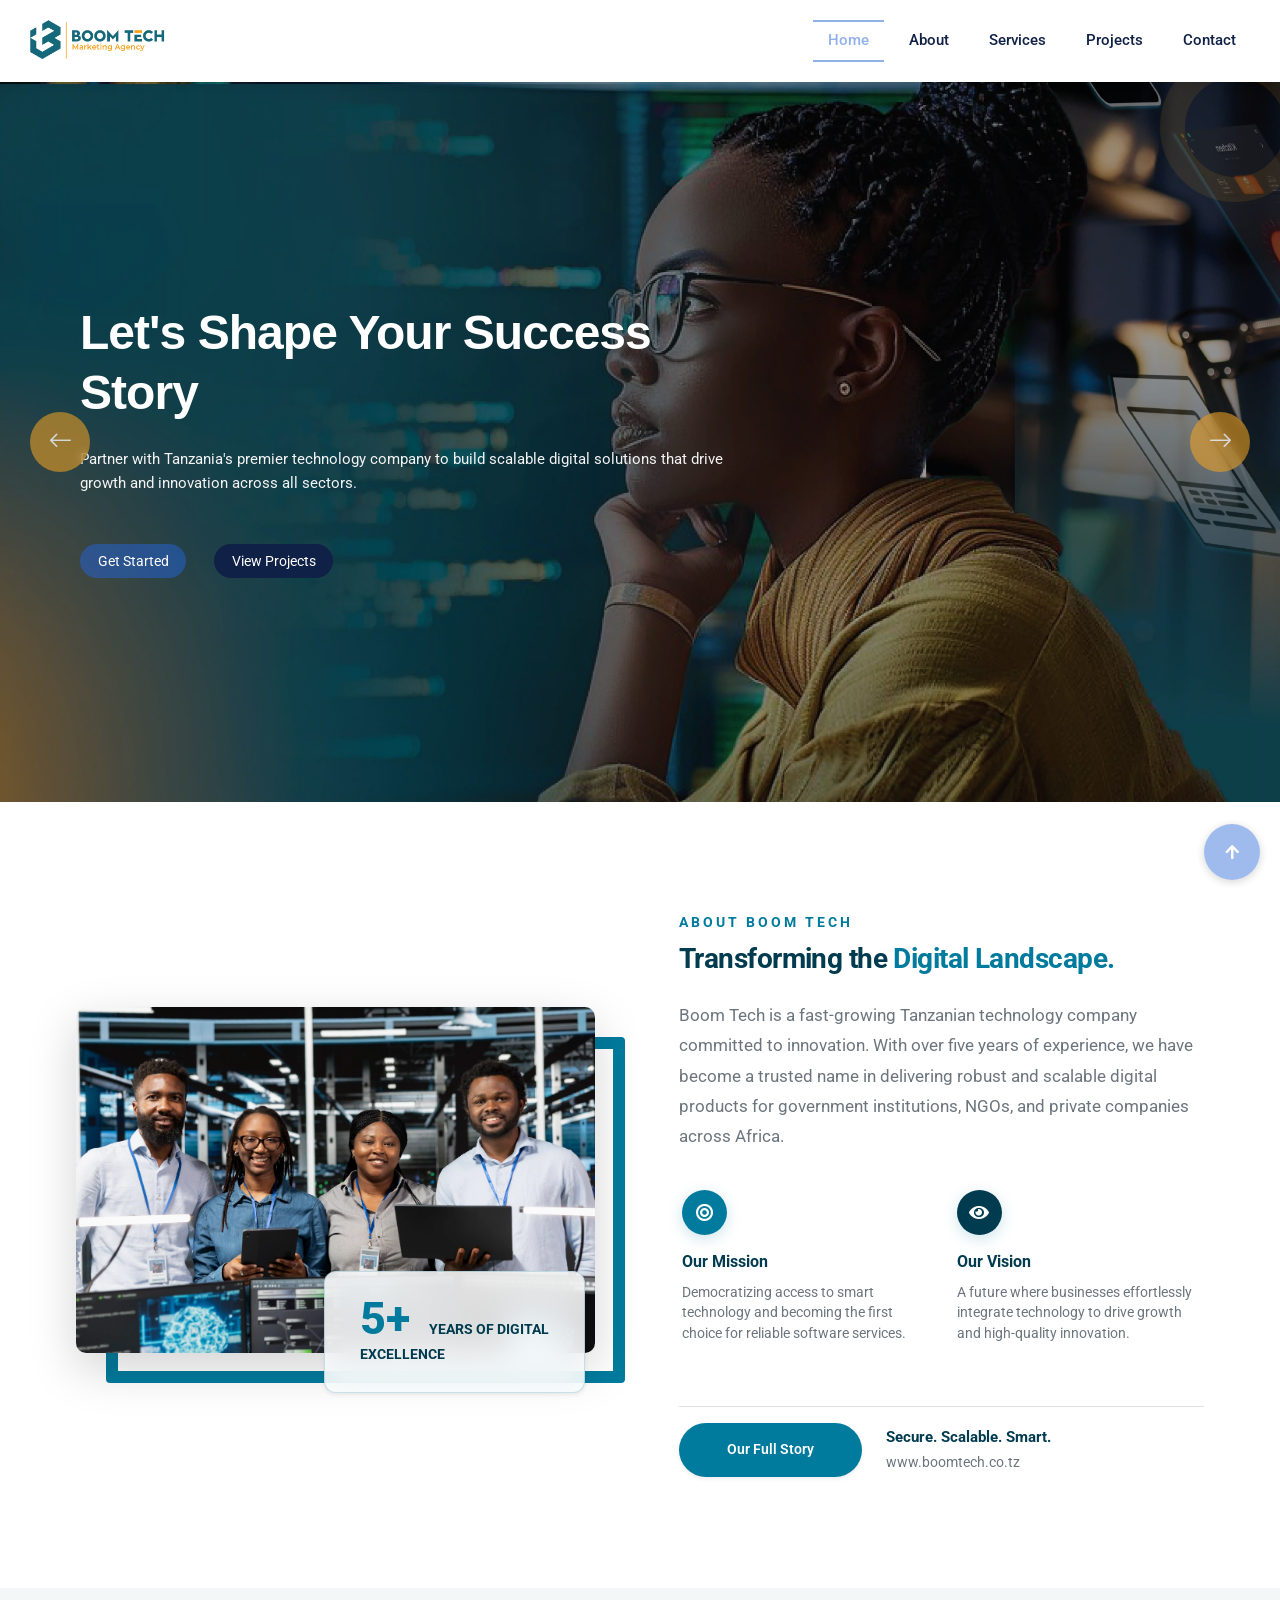
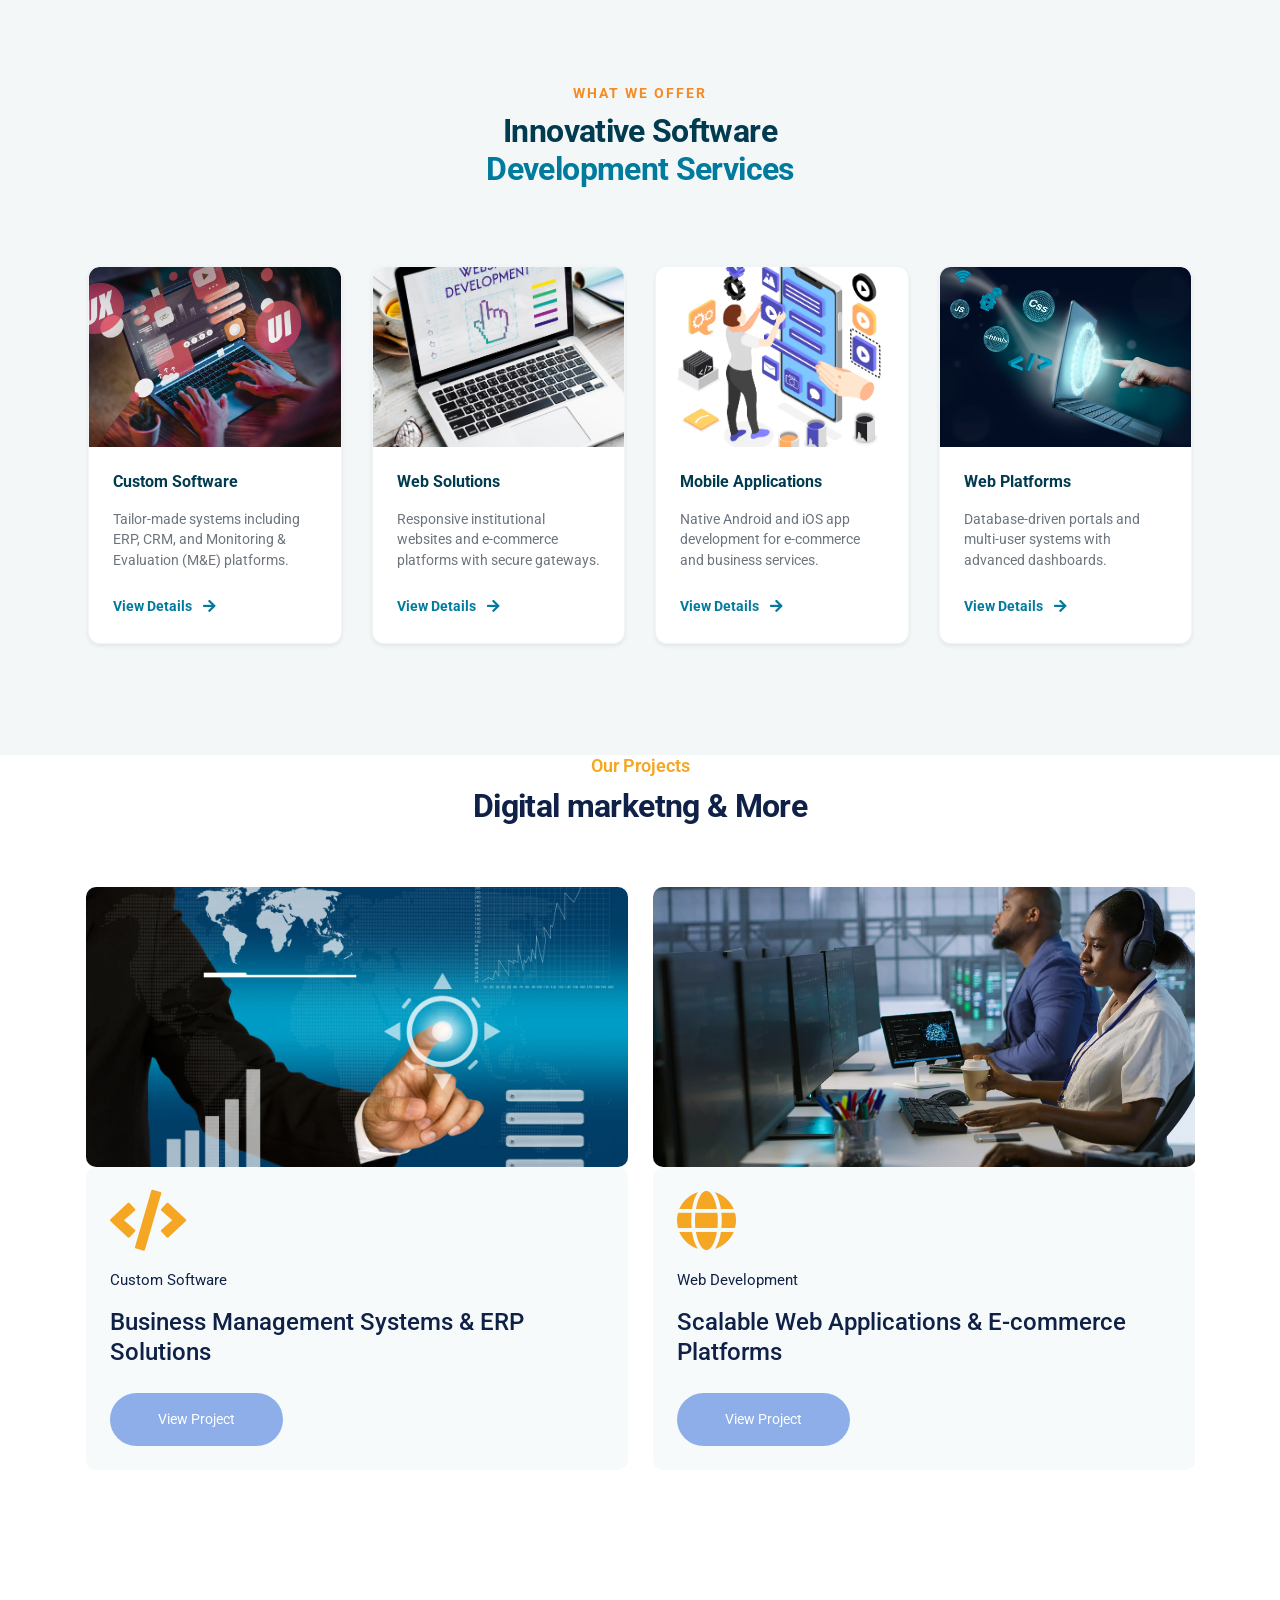
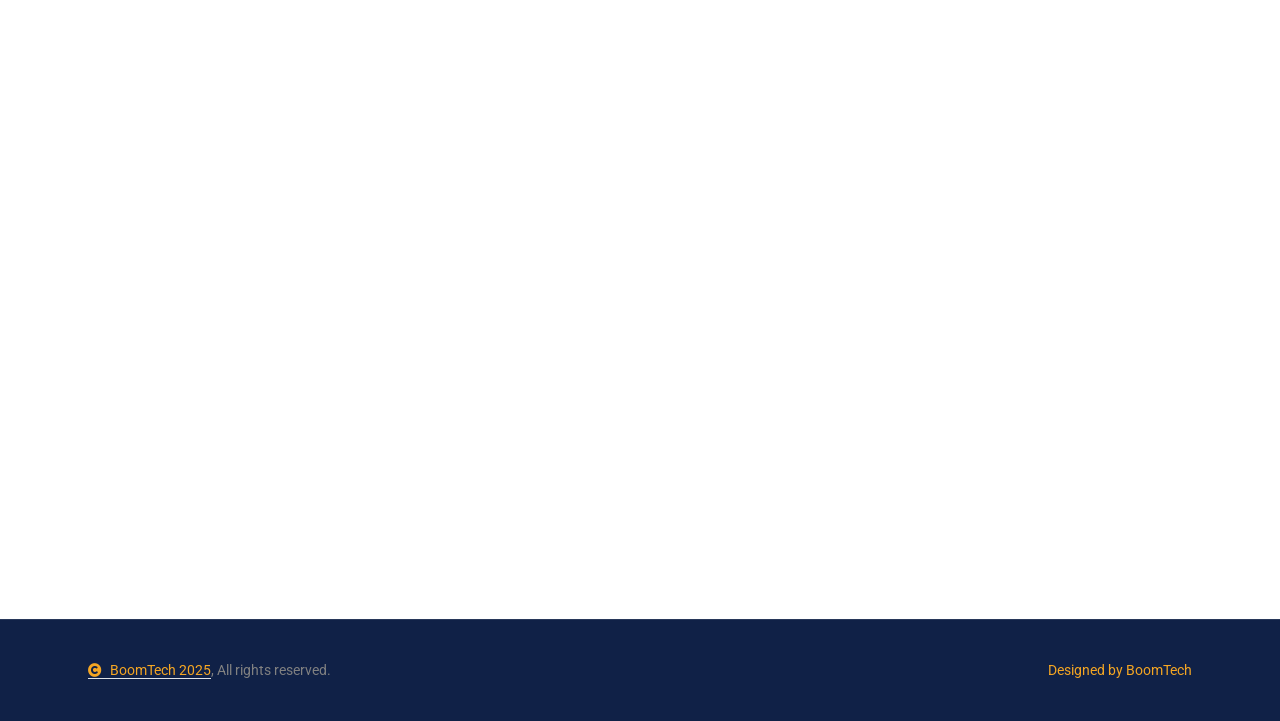
==== index.html @ 31d3eadc "Initial clean project" ====
<!DOCTYPE html>
<html lang="en">

<head>
    <meta charset="utf-8">
    <title>BoomTech</title>
    <meta content="width=device-width, initial-scale=1.0" name="viewport">
    <meta content="" name="keywords">
    <meta content="" name="description">

    <!-- Google Web Fonts -->
    <link rel="preconnect" href="https://fonts.googleapis.com">
    <link rel="preconnect" href="https://fonts.gstatic.com" crossorigin>
    <link href="https://fonts.googleapis.com/css2?family=Open+Sans:wght@400;500;600;700&family=Roboto:wght@400;500;700&display=swap" rel="stylesheet">

    <!-- Icon Font Stylesheet -->
    <link rel="stylesheet" href="https://use.fontawesome.com/releases/v5.15.4/css/all.css"/>
    <link href="https://cdn.jsdelivr.net/npm/bootstrap-icons@1.4.1/font/bootstrap-icons.css" rel="stylesheet">

    <!-- Libraries Stylesheet -->
    <link rel="stylesheet" href="https://cdnjs.cloudflare.com/ajax/libs/animate.css/4.1.1/animate.min.css"/>
    <link href="lib/animate/animate.min.css" rel="stylesheet">
    <link href="lib/owlcarousel/assets/owl.carousel.min.css" rel="stylesheet">
    <link href="lib/lightbox/css/lightbox.min.css" rel="stylesheet">

    <!-- Customized Bootstrap Stylesheet -->
    <link href="css/bootstrap.min.css" rel="stylesheet">

    <!-- Template Stylesheet (contains the full-width topbar fix) -->
    <link href="css/style.css" rel="stylesheet">
</head>

<body>

    <!-- Spinner Start -->
    <div id="spinner" class="show bg-white position-fixed translate-middle w-100 vh-100 top-50 start-50 d-flex align-items-center justify-content-center">
        <div class="spinner-border text-primary" style="width: 3rem; height: 3rem;" role="status">
            <span class="sr-only">Loading...</span>
        </div>
    </div>
    <!-- Spinner End -->



    <!-- ====================== NAVBAR ====================== -->
    <div class="container-fluid sticky-top px-0">
        <div class="position-absolute bg-dark" style="left:0;top:0;width:100%;height:100%;"></div>
        <div class="container px-0">
            <nav class="navbar navbar-expand-lg navbar-dark bg-white py-3 px-4">
                <a href="index.html" class="navbar-brand p-0">
                    <img src="img/picha1.png" alt="BoomTech Logo" class="picha1">
                </a>
                <button class="navbar-toggler" type="button" data-bs-toggle="collapse" data-bs-target="#navbarCollapse">
                    <span class="fa fa-bars"></span>
                </button>
                <div class="collapse navbar-collapse" id="navbarCollapse">
                    <div class="navbar-nav ms-auto py-0">
                        <a href="index.html" class="nav-item nav-link active">Home</a>
                        <a href="about.html" class="nav-item nav-link">About</a>
                        <a href="service.html" class="nav-item nav-link">Services</a>
                        <a href="project.html" class="nav-item nav-link">Projects</a>
                  
                        <a href="contact.html" class="nav-item nav-link">Contact</a>
                    </div>
                </div>
            </nav>
        </div>
    </div>
    <!-- ====================== NAVBAR END ====================== -->

    
<!-- Carousel Start -->
<div class="header-carousel owl-carousel">
    <div class="header-carousel-item">
        <div class="header-carousel-item-img-1">
            <img src="img/carousel-1.webp" class="img-fluid w-100" alt="BoomTech Digital Solutions">
        </div>
        <div class="carousel-caption">
            <div class="carousel-caption-inner text-start p-3">
                <h1 class="display-1 text-capitalize text-white mb-4 fadeInUp animate__animated" data-animation="fadeInUp" data-delay="1.3s" style="animation-delay: 1.3s; font-family:'Montserrat', sans-serif;">
                    Take Your Business to the Next Level
                </h1>
                <p class="mb-5 fs-5 fadeInUp animate__animated" data-animation="fadeInUp" data-delay="1.5s" style="animation-delay: 1.5s;">
                    BoomTech delivers cutting-edge software solutions and IT expertise to transform Tanzanian businesses through innovative digital technology.
                </p>
                <a class="btn btn-primary rounded-pill mb-4 me-4 fadeInUp animate__animated" data-animation="fadeInUp" data-delay="1.5s" style="animation-delay: 1.7s;" href="service.html">Our Solutions</a>
                <a class="btn btn-dark rounded-pill mb-4 fadeInUp animate__animated" data-animation="fadeInUp" data-delay="1.5s" style="animation-delay: 1.7s;" href="about.html">Learn More</a>
            </div>
        </div>
    </div>
    
    <div class="header-carousel-item mx-auto">
        <div class="header-carousel-item-img-2">
            <img src="img/carousel-2.webp" class="img-fluid w-100" alt="BoomTech Success Stories">
        </div>
        <div class="carousel-caption">
            <div class="carousel-caption-inner text-start p-3">
                <h1 class="display-1 text-capitalize text-white mb-4" style="font-family:'Montserrat', sans-serif;">Let's Shape Your Success Story</h1>
                <p class="mb-5 fs-5">Partner with Tanzania's premier technology company to build scalable digital solutions that drive<br>growth and innovation across all sectors.</p>
                <a class="btn btn-primary rounded-pill mb-4 me-4 fadeInUp animate__animated" data-animation="fadeInUp" data-delay="1.5s" style="animation-delay: 1.7s;" href="contact.html">Get Started</a>
                <a class="btn btn-dark rounded-pill mb-4 fadeInUp animate__animated" data-animation="fadeInUp" data-delay="1.5s" style="animation-delay: 1.7s;" href="project.html">View Projects</a>
            </div>
        </div>
    </div>
    
    <div class="header-carousel-item">
        <div class="header-carousel-item-img-3">
            <img src="img/carousel-3.webp" class="img-fluid w-100" alt="BoomTech Technology Leadership">
        </div>
        <div class="carousel-caption">
            <div class="carousel-caption-inner text-start p-3">
                <h1 class="display-1 text-capitalize text-white mb-4" style="font-family:'Montserrat', sans-serif;">Empowering Digital Tanzania</h1>
                <p class="mb-5 fs-5">From government institutions to startups, BoomTech delivers cost-effective, world-class software solutions across all sectors.</p>
                <a class="btn btn-primary rounded-pill mb-4 me-4" href="service.html">Explore Services</a>
                <a class="btn btn-dark rounded-pill mb-4" href="contact.html">Contact Us</a>
            </div>
        </div>
    </div>
</div>
<!-- Carousel End -->

<!-- About Start -->
<div class="container-fluid about py-5" style="background-color: #ffffff;">
    <div class="container py-5">
        <div class="row g-5 align-items-center">
            <!-- Image Column: Professional Offset Frame -->
            <div class="col-lg-6 wow fadeInLeft" data-wow-delay="0.1s">
                <div class="about-img-container">
                    <div class="about-img-frame">
                        <img src="img/about-2.webp" class="img-fluid rounded shadow-lg" alt="Boom Tech">
                    </div>
                    <!-- Experience Badge: Glassmorphism Style -->
                    <div class="experience-glass-card shadow-sm d-none d-sm-block">
                        <div class="glass-content">
                            <span class="glass-num">5+</span>
                            <span class="glass-text">Years of Digital<br>Excellence</span>
                        </div>
                    </div>
                </div>
            </div>
            
            <!-- Content Column -->
            <div class="col-lg-6 wow fadeInRight" data-wow-delay="0.3s">
                <div class="ps-lg-4">
                    <h6 class="text-teal text-uppercase fw-bold mb-2" style="letter-spacing: 3px;">About Boom Tech</h6>
                    <h1 class="display-5 mb-4 fw-bold text-petrol">Transforming the <span class="text-teal">Digital Landscape.</span></h1>
                    
                    <p class="text-muted mb-4" style="font-size: 1.05rem; line-height: 1.8;">
                        Boom Tech is a fast-growing Tanzanian technology company committed to innovation. With over five years of experience, we have become a trusted name in delivering robust and scalable digital products for government institutions, NGOs, and private companies across Africa.
                    </p>

                    <!-- Mission & Vision: Modern Minimalist Style -->
                    <div class="row g-4 mb-5">
                        <div class="col-md-6">
                            <div class="value-item">
                                <div class="value-icon-wrap mb-3">
                                    <i class="fas fa-bullseye"></i>
                                </div>
                                <h5 class="fw-bold text-petrol">Our Mission</h5>
                                <p class="small text-muted mb-0">Democratizing access to smart technology and becoming the first choice for reliable software services.</p>
                            </div>
                        </div>
                        <div class="col-md-6">
                            <div class="value-item">
                                <div class="value-icon-wrap mb-3" style="background: var(--brand-petrol);">
                                    <i class="fas fa-eye"></i>
                                </div>
                                <h5 class="fw-bold text-petrol">Our Vision</h5>
                                <p class="small text-muted mb-0">A future where businesses effortlessly integrate technology to drive growth and high-quality innovation.</p>
                            </div>
                        </div>
                    </div>

                    <!-- Footer Action -->
                    <div class="d-flex align-items-center pt-3 border-top">
                        <a href="about.html" class="btn btn-teal-solid rounded-pill px-5 py-3 me-4 shadow-sm">Our Full Story</a>
                        <div class="tagline-wrap">
                            <p class="mb-0 fw-bold text-petrol">Secure. Scalable. Smart.</p>
                            <span class="small text-muted">www.boomtech.co.tz</span>
                        </div>
                    </div>
                </div>
            </div>
        </div>
    </div>
</div>
<!-- About End -->

<!-- Services Start -->
<div class="container-fluid service py-5" style="background: #f4f7f8;">
    <div class="container py-5">
        <div class="text-center mx-auto pb-5 wow fadeInUp" data-wow-delay="0.1s" style="max-width: 800px;">
            <h6 class="text-orange text-uppercase fw-bold mb-2" style="letter-spacing: 2px;">What We Offer</h6>
            <h1 class="display-4 fw-bold text-petrol">Innovative Software <br><span class="text-teal">Development Services</span></h1>
        </div>
        <div class="row g-4">
            <!-- Service 1: Custom Software -->
            <div class="col-md-6 col-lg-3 wow fadeInUp" data-wow-delay="0.1s">
                <div class="modern-service-card shadow-sm h-100">
                    <div class="card-img-top">
                        <img src="img/service-6.webp" class="img-fluid" alt="Custom Software">
                        <div class="card-icon-overlay"><i class="fas fa-code"></i></div>
                    </div>
                    <div class="card-body p-4">
                        <h5 class="fw-bold text-petrol mb-3">Custom Software</h5>
                        <p class="small text-muted mb-4">Tailor-made systems including ERP, CRM, and Monitoring & Evaluation (M&E) platforms.</p>
                        <a href="service-detail.html" class="service-link">View Details <i class="fas fa-arrow-right ms-2"></i></a>
                    </div>
                </div>
            </div>

            <!-- Service 2: Web Development -->
            <div class="col-md-6 col-lg-3 wow fadeInUp" data-wow-delay="0.2s">
                <div class="modern-service-card shadow-sm h-100">
                    <div class="card-img-top">
                        <img src="img/service-2.webp" class="img-fluid" alt="Web Dev">
                        <div class="card-icon-overlay"><i class="fas fa-globe"></i></div>
                    </div>
                    <div class="card-body p-4">
                        <h5 class="fw-bold text-petrol mb-3">Web Solutions</h5>
                        <p class="small text-muted mb-4">Responsive institutional websites and e-commerce platforms with secure gateways.</p>
                        <a href="service-detail.html" class="service-link">View Details <i class="fas fa-arrow-right ms-2"></i></a>
                    </div>
                </div>
            </div>

            <!-- Service 3: Mobile Apps -->
            <div class="col-md-6 col-lg-3 wow fadeInUp" data-wow-delay="0.3s">
                <div class="modern-service-card shadow-sm h-100">
                    <div class="card-img-top">
                        <img src="img/service-3.webp" class="img-fluid" alt="Mobile Apps">
                        <div class="card-icon-overlay"><i class="fas fa-mobile-alt"></i></div>
                    </div>
                    <div class="card-body p-4">
                        <h5 class="fw-bold text-petrol mb-3">Mobile Applications</h5>
                        <p class="small text-muted mb-4">Native Android and iOS app development for e-commerce and business services.</p>
                        <a href="service-detail.html" class="service-link">View Details <i class="fas fa-arrow-right ms-2"></i></a>
                    </div>
                </div>
            </div>

            <!-- Service 4: Web Apps -->
            <div class="col-md-6 col-lg-3 wow fadeInUp" data-wow-delay="0.4s">
                <div class="modern-service-card shadow-sm h-100">
                    <div class="card-img-top">
                        <img src="img/service-4.webp" class="img-fluid" alt="Web Apps">
                        <div class="card-icon-overlay"><i class="fas fa-server"></i></div>
                    </div>
                    <div class="card-body p-4">
                        <h5 class="fw-bold text-petrol mb-3">Web Platforms</h5>
                        <p class="small text-muted mb-4">Database-driven portals and multi-user systems with advanced dashboards.</p>
                        <a href="service-detail.html" class="service-link">View Details <i class="fas fa-arrow-right ms-2"></i></a>
                    </div>
                </div>
            </div>
        </div>
    </div>
</div>
<!-- Services End -->


<!-- Project Start -->
<div class="container-fluid project">
    <div class="container">
        <div class="text-center mx-auto pb-5 wow fadeInUp" data-wow-delay="0.1s" style="max-width: 800px;">
            <h4 class="text-primary">Our Projects</h4>
            <h1 class="display-4">Digital marketng & More</h1>
        </div>
        <div class="project-carousel owl-carousel wow fadeInUp" data-wow-delay="0.1s">
            <div class="project-item h-100 wow fadeInUp" data-wow-delay="0.1s">
                <div class="project-img">
                    <img src="img/projects-1.webp" class="img-fluid w-100 rounded" alt="BrandVia Bajaji App">
                </div>
                <div class="project-content bg-light rounded p-4">
                    <div class="project-content-inner">
                        <div class="project-icon mb-3"><i class="fas fa-mobile-alt fa-4x text-primary"></i></div>
                        <p class="text-dark fs-5 mb-3">Digital Marketing</p>
                        <a href="#" class="h4">Customer management system -TEch marketer</a>
                        <div class="pt-4">
                            <a class="btn btn-light rounded-pill py-3 px-5" href="#">View Project</a>
                        </div>
                    </div>
                </div>
            </div>
            <div class="project-item h-100 wow fadeInUp" data-wow-delay="0.3s">
                <div class="project-img">
                    <img src="img/projects-2.webp" class="img-fluid w-100 rounded" alt="Custom Software">
                </div>
                <div class="project-content bg-light rounded p-4">
                    <div class="project-content-inner">
                        <div class="project-icon mb-3"><i class="fas fa-code fa-4x text-primary"></i></div>
                        <p class="text-dark fs-5 mb-3">Custom Software</p>
                        <a href="#" class="h4">Business Management Systems & ERP Solutions</a>
                        <div class="pt-4">
                            <a class="btn btn-light rounded-pill py-3 px-5" href="#">View Project</a>
                        </div>
                    </div>
                </div>
            </div>
            <div class="project-item h-100">
                <div class="project-img">
                    <img src="img/service-1.webp" class="img-fluid w-100 rounded" alt="Web Applications">
                </div>
                <div class="project-content bg-light rounded p-4">
                    <div class="project-content-inner">
                        <div class="project-icon mb-3"><i class="fas fa-globe fa-4x text-primary"></i></div>
                        <p class="text-dark fs-5 mb-3">Web Development</p>
                        <a href="#" class="h4">Scalable Web Applications & E-commerce Platforms</a>
                        <div class="pt-4">
                            <a class="btn btn-light rounded-pill py-3 px-5" href="#">View Project</a>
                        </div>
                    </div>
                </div>
            </div>
        </div>
    </div>
</div>
<!-- Project End -->




<!-- Blog Start -->
<div class="container-fluid blog pb-5">
    <div class="container pb-5">
        <div class="text-center mx-auto pb-5 wow fadeInUp" data-wow-delay="0.1s" style="max-width: 800px;">
            <h4 class="text-primary">Tech Insights</h4>
            <h1 class="display-4">Latest Software Development Updates</h1>
        </div>
        <div class="row g-4 justify-content-center">
            <div class="col-md-6 col-lg-6 col-xl-4 wow fadeInUp" data-wow-delay="0.1s">
                <div class="blog-item bg-light rounded p-4" style="background-image: url(img/bg.png);">
                    <div class="mb-4">
                        <h4 class="text-primary mb-2">Development</h4>
                        <div class="d-flex justify-content-between">
                            <p class="mb-0"><span class="text-dark fw-bold">On</span> Oct 14, 2025</p>
                            <p class="mb-0"><span class="text-dark fw-bold">By</span> BoomTech Team</p>
                        </div>
                    </div>
                    <div class="project-img">
                        <img src="img/blog-1.webp" class="img-fluid w-100 rounded" alt="Software Development">
                    </div>
                    <div class="my-4">
                        <a href="#" class="h4">Building Secure Scalable Software Solutions with Laravel & React</a>
                    </div>
                    <a class="btn btn-primary rounded-pill py-2 px-4" href="#">Read More</a>
                </div>
            </div>
            <div class="col-md-6 col-lg-6 col-xl-4 wow fadeInUp" data-wow-delay="0.3s">
                <div class="blog-item bg-light rounded p-4" style="background-image: url(img/bg.png);">
                    <div class="mb-4">
                        <h4 class="text-primary mb-2">Mobile Apps</h4>
                        <div class="d-flex justify-content-between">
                            <p class="mb-0"><span class="text-dark fw-bold">On</span> Oct 14, 2025</p>
                            <p class="mb-0"><span class="text-dark fw-bold">By</span> BoomTech Team</p>
                        </div>
                    </div>
                    <div class="project-img">
                        <img src="img/blog-2.webp" class="img-fluid w-100 rounded" alt="Mobile Development">
                     
                    </div>
                    <div class="my-4">
                        <a href="#" class="h4">BrandVia Bajaji: Revolutionizing Mobile Branding in Tanzania</a>
                    </div>
                    <a class="btn btn-primary rounded-pill py-2 px-4" href="#">Read More</a>
                </div>
            </div>
            <div class="col-md-6 col-lg-6 col-xl-4 wow fadeInUp" data-wow-delay="0.5s">
                <div class="blog-item bg-light rounded p-4" style="background-image: url(img/bg.png);">
                    <div class="mb-4">
                        <h4 class="text-primary mb-2">Technology</h4>
                        <div class="d-flex justify-content-between">
                            <p class="mb-0"><span class="text-dark fw-bold">On</span> Oct 14, 2025</p>
                            <p class="mb-0"><span class="text-dark fw-bold">By</span> BoomTech Team</p>
                        </div>
                    </div>
                    <div class="project-img">
                        <img src="img/blog-3.webp" class="img-fluid w-100 rounded" alt="Tech Stack">
                    
                    </div>
                    <div class="my-4">
                        <a href="#" class="h4">Why Flutter & React Native are Perfect for African Markets</a>
                    </div>
                    <a class="btn btn-primary rounded-pill py-2 px-4" href="#">Read More</a>
                </div>
            </div>
        </div>
    </div>
</div>
<!-- Blog End -->




     <!-- FAQ Start -->
<div class="container-fluid faq py-5">
    <div class="container py-5">
        <div class="row g-5 align-items-center">
            <div class="col-lg-6 wow fadeInLeft" data-wow-delay="0.1s">
                <div class="pb-5">
                    <h4 class="text-primary">FAQs</h4>
                    <h1 class="display-4">Software Development Questions</h1>
                </div>
               <div class="accordion bg-light rounded p-4" id="accordionExample">
                    <div class="accordion-item border-0 mb-4">
                        <h2 class="accordion-header" id="headingOne">
                            <button class="accordion-button text-dark fs-5 fw-bold rounded-top" type="button" data-bs-toggle="collapse" data-bs-target="#collapseOne" aria-expanded="true" aria-controls="collapseOne">
                                What technologies do you use for development?
                            </button>
                        </h2>
                        <div id="collapseOne" class="accordion-collapse collapse show" aria-labelledby="headingOne" data-bs-parent="#accordionExample">
                            <div class="accordion-body my-2">
                                <p>We use modern technologies including HTML/CSS/JavaScript, React.js, Laravel/PHP, Node.js, Python/Django, Flutter for mobile, MySQL/PostgreSQL databases, and cloud hosting solutions.</p>
                            </div>
                        </div>
                    </div>
                    <div class="accordion-item border-0 mb-4">
                        <h2 class="accordion-header" id="headingTwo">
                            <button class="accordion-button collapsed text-dark fs-5 fw-bold rounded-top" type="button" data-bs-toggle="collapse" data-bs-target="#collapseTwo" aria-expanded="false" aria-controls="collapseTwo">
                                What industries do you specialize in?
                            </button>
                        </h2>
                        <div id="collapseTwo" class="accordion-collapse collapse" aria-labelledby="headingTwo" data-bs-parent="#accordionExample">
                            <div class="accordion-body my-2">
                                <p>We serve hotels & hospitality, hospitals & clinics, accounting & finance, ERP systems, fleet & logistics, e-commerce & retail, NGOs, and education sectors with tailored software solutions.</p>
                            </div>
                        </div>
                    </div>
                    <div class="accordion-item border-0 mb-4">
                        <h2 class="accordion-header" id="headingThree">
                            <button class="accordion-button collapsed text-dark fs-5 fw-bold rounded-top" type="button" data-bs-toggle="collapse" data-bs-target="#collapseThree" aria-expanded="false" aria-controls="collapseThree">
                                How long does software development take?
                            </button>
                        </h2>
                        <div id="collapseThree" class="accordion-collapse collapse" aria-labelledby="headingThree" data-bs-parent="#accordionExample">
                            <div class="accordion-body my-2">
                                <p>Timeline varies by project: Simple websites take 2-4 weeks, mobile apps 6-12 weeks, custom ERP systems 3-6 months. We use agile methodology for flexible delivery.</p>
                            </div>
                        </div>
                    </div>
                    <div class="accordion-item border-0 mb-0">
                        <h2 class="accordion-header" id="headingFour">
                            <button class="accordion-button collapsed text-dark fs-5 fw-bold rounded-top" type="button" data-bs-toggle="collapse" data-bs-target="#collapseFour" aria-expanded="false" aria-controls="collapseFour">
                                Do you provide mobile app development?
                            </button>
                        </h2>
                        <div id="collapseFour" class="accordion-collapse collapse" aria-labelledby="headingFour" data-bs-parent="#accordionExample">
                            <div class="accordion-body my-2">
                                <p>Yes! We develop native Android/iOS apps and cross-platform solutions using Flutter and React Native. Our BrandVia Bajaji app showcases our mobile expertise.</p>
                            </div>
                        </div>
                    </div>
               </div>
            </div>
            <div class="col-lg-6 wow fadeInRight" data-wow-delay="0.3s">
                <div class="faq-img RotateMoveRight rounded">
                    <img src="img/faq-img.webp" class="img-fluid rounded w-100" alt="Software Development">
                </div>
            </div>
        </div>
    </div>
</div>
<!-- FAQ End -->


<!-- Footer Start -->
<div class="container-fluid footer py-5 wow fadeIn" data-wow-delay="0.2s">
    <div class="container py-5">
        <div class="row g-5">
            <div class="col-md-6 col-lg-6 col-xl-3">
                <div class="footer-item d-flex flex-column">
                    <div class="footer-item">
                        <h4 class="text-white mb-4">BoomTech</h4>
                        <p class="text-light mb-4">Secure. Scalable. Smart software solutions for Tanzanian businesses and beyond.</p>
                        <div class="d-flex align-items-center">
                            <a class="btn btn-light btn-md-square me-2" href="#"><i class="fab fa-facebook-f"></i></a>
                            <a class="btn btn-light btn-md-square me-2" href="#"><i class="fab fa-twitter"></i></a>
                            <a class="btn btn-light btn-md-square me-2" href="https://instagram.com/brandingbay" target="_blank"><i class="fab fa-instagram"></i></a>
                            <a class="btn btn-light btn-md-square me-0" href="#"><i class="fab fa-linkedin-in"></i></a>
                        </div>
                    </div>
                </div>
            </div>
            <div class="col-md-6 col-lg-6 col-xl-3">
                <div class="footer-item d-flex flex-column">
                    <h4 class="text-white mb-4">Services</h4>
                    <a href="service.html"><i class="fas fa-angle-right me-2"></i>Custom Software</a>
                    <a href="service.html"><i class="fas fa-angle-right me-2"></i>Mobile Apps</a>
                    <a href="service.html"><i class="fas fa-angle-right me-2"></i>Web Development</a>
                    <a href="service.html"><i class="fas fa-angle-right me-2"></i>ERP Systems</a>
                    <a href="service.html"><i class="fas fa-angle-right me-2"></i>Consulting</a>
                    <a href="project.html"><i class="fas fa-angle-right me-2"></i>Our Projects</a>
                </div>
            </div>
            <div class="col-md-6 col-lg-6 col-xl-3">
                <div class="footer-item d-flex flex-column">
                    <h4 class="text-white mb-4">Contact Info</h4>
                    <a href="tel:+255743157929"><i class="fas fa-phone me-2"></i>+255 793 507 929</a>
                    <a href="tel:+255758592302"><i class="fas fa-phone me-2"></i>+255 758 592 302</a>
                    <a href="mailto:boomtech@gmail.com"><i class="fas fa-envelope me-2"></i>boomtech@gmail.com</a>
                    <a href="https://www.boomtech.co.tz" target="_blank"><i class="fas fa-globe me-2"></i>www.boomtech.co.tz</a>
                    <a href="#" class="mb-3"><i class="fas fa-map-marker-alt me-2"></i>Dar es Salaam, Tanzania</a>
                </div>
            </div>
            <div class="col-md-6 col-lg-6 col-xl-3">
                <div class="footer-item-post d-flex flex-column">
                    <h4 class="text-white mb-4">Featured Projects</h4>
                    <div class="d-flex flex-column mb-3">
                        <p class="text-uppercase text-primary mb-2">Mobile</p>
                        <a href="project.html" class="text-light">BrandVia Bajaji App</a>
                    </div>
                    <div class="d-flex flex-column mb-3">
                        <p class="text-uppercase text-primary mb-2">Education</p>
                       
                    </div>
                    <div class="footer-btn text-start">
                        <a href="project.html" class="btn btn-light rounded-pill px-4">View All Projects <i class="fas fa-arrow-right ms-1"></i></a>
                    </div>
                </div>
            </div>
        </div>
    </div>
</div>
<!-- Footer End -->

<!-- Copyright Start -->
<div class="container-fluid copyright py-4">
    <div class="container">
        <div class="row g-4 align-items-center">
            <div class="col-md-6 text-center text-md-start mb-md-0">
                <span class="text-body"><a href="#" class="border-bottom text-primary"><i class="fas fa-copyright me-2"></i>BoomTech 2025</a>, All rights reserved.</span>
            </div>
            <div class="col-md-6 text-center text-md-end text-body">
                <span class="text-primary">Designed by BoomTech</span>
            </div>
        </div>
    </div>
</div>
<!-- Copyright End -->

<!-- Back to Top -->
<a href="#" class="btn btn-primary btn-lg-square back-to-top"><i class="fas fa-arrow-up"></i></a>

<!-- JavaScript Libraries -->
<script src="https://ajax.googleapis.com/ajax/libs/jquery/3.6.4/jquery.min.js"></script>
<script src="https://cdn.jsdelivr.net/npm/bootstrap@5.0.0/dist/js/bootstrap.bundle.min.js"></script>
<script src="lib/wow/wow.min.js"></script>
<script src="lib/easing/easing.min.js"></script>
<script src="lib/waypoints/waypoints.min.js"></script>
<script src="lib/counterup/counterup.min.js"></script>
<script src="lib/owlcarousel/owl.carousel.min.js"></script>
<script src="lib/lightbox/js/lightbox.min.js"></script>

<!-- Template Javascript -->
<script src="js/main.js"></script>
</body>

</html>
---- css/style.css ----
/*** Spinner Start ***/
.picha1 {
    height: 50px;
    width: auto;
    max-height: 60px;
    object-fit: contain;
    transition: height 0.3s ease;
}

@media (max-width: 768px) {
    .picha1 {
        height: 40px;
        max-height: 50px;
    }
}
/*** Spinner End ***/

#spinner {
    opacity: 0;
    visibility: hidden;
    transition: opacity .5s ease-out, visibility 0s linear .5s;
    z-index: 99999;
    position: fixed;
    top: 0;
    left: 0;
    width: 100%;
    height: 100%;
    background: rgba(255, 255, 255, 0.9);
    display: flex;
    align-items: center;
    justify-content: center;
}

#spinner.show {
    visibility: visible;
    opacity: 1;
    transition: opacity .5s ease-out, visibility 0s linear 0s;
}

.back-to-top {
    position: fixed;
    right: 20px;
    bottom: 20px;
    width: 45px;
    height: 45px;
    display: flex;
    align-items: center;
    justify-content: center;
    background: var(--bs-primary);
    color: white;
    border-radius: 50%;
    font-size: 1.1rem;
    transition: 0.5s;
    z-index: 99;
    box-shadow: 0 2px 10px rgba(0,0,0,0.2);
}

.back-to-top:hover {
    background: var(--bs-dark);
    transform: translateY(-3px);
}

/*** Button Start ***/
/* Override primary color to orange */
:root {
    --bs-primary: #2564d880 !important;
}

.btn {
    font-weight: 600;
    transition: .5s;
    font-size: 0.9rem;
    padding: 0.5rem 1.2rem;
    border-radius: 50px;
}

.btn-square { width: 32px; height: 32px; }
.btn-sm-square { width: 34px; height: 34px; }
.btn-md-square { width: 44px; height: 44px; }
.btn-lg-square { width: 56px; height: 56px; }
.btn-xl-square { width: 66px; height: 66px; }

.btn-square,
.btn-sm-square,
.btn-md-square,
.btn-lg-square,
.btn-xl-square {
    padding: 0;
    display: flex;
    align-items: center;
    justify-content: center;
    font-weight: normal;
    border-radius: 50%;
    font-size: 1rem;
}

.btn.btn-primary,
.btn.btn-dark,
.btn.btn-light {
    font-family: 'Roboto', sans-serif;
    border: none;
    font-weight: 400;
    transition: 0.5s;
}

.btn.btn-primary { background: var(--bs-primary) !important; color: white !important; }
.btn.btn-primary:hover { background: var(--bs-dark) !important; color: white !important; }

.btn.btn-dark { background: var(--bs-dark) !important; color: white !important; }
.btn.btn-dark:hover { background: white !important; color: var(--bs-dark) !important; }

.btn.btn-light { background: var(--bs-primary) !important; color: white !important; }
.btn.btn-light:hover { background: white !important; color: var(--bs-dark) !important; }
/*** Button End ***/

/*** Topbar Start ***/
.topbar {
    width: 100vw;
    margin-left: calc(-50vw + 50%);
    left: 50%;
    transform: translateX(-50%);
    padding: 8px 20px;
    background: var(--bs-dark) !important;
    display: flex;
    align-items: center;
    justify-content: space-between;
    z-index: 1000;
    color: white;
    font-size: 0.85rem;
}

.topbar .contact-info {
    display: flex;
    align-items: center;
    gap: 15px;
    flex-wrap: wrap;
}

.topbar .contact-info i {
    color: var(--bs-primary);
    margin-right: 6px;
    font-size: 1rem;
}

.topbar .social-links {
    display: flex;
    gap: 12px;
}

.topbar .social-links a {
    color: rgba(255, 255, 255, 0.7);
    font-size: 1.05rem;
    transition: all 0.3s;
    opacity: 0.8;
}

.topbar .social-links a:hover {
    color: var(--bs-primary);
    opacity: 1;
}

@media (max-width: 768px) {
    .topbar {
        flex-direction: column;
        text-align: center;
        padding: 12px 15px;
        gap: 10px;
    }
    .topbar .contact-info,
    .topbar .social-links {
        justify-content: center;
        width: 100%;
    }
}
/*** Topbar End ***/

/*** Navbar ***/
.sticky-top,
.sticky-top .container {
    transition: 0.5s !important;
}

.navbar {
    background: white !important;
    padding: 15px 0;
    box-shadow: 0 2px 10px rgba(0,0,0,0.1);
}

.navbar .navbar-brand {
    margin: 0;
    padding: 0;
}

.navbar .navbar-nav .nav-link {
    color: var(--bs-dark) !important;
    font-weight: 500;
    padding: 8px 15px !important;
    font-size: 0.95rem;
}

.navbar .nav-item {
    margin: 0 5px !important;
    position: relative;
}

.navbar .nav-item::before,
.navbar .nav-item::after {
    content: "";
    position: absolute;
    width: 0;
    height: 0;
    border: 0px solid var(--bs-primary);
    transition: 0.5s;
}

.navbar .nav-item::before { top: 0; left: 0; }
.navbar .nav-item::after { bottom: 0; right: 0; }

.navbar .nav-item:hover::before,
.navbar .nav-item:hover::after,
.navbar .nav-item.active::before,
.navbar .nav-item.active::after {
    width: 100%;
    border-width: 1px;
}

.navbar .nav-link:hover,
.navbar .nav-link.active {
    color: var(--bs-primary) !important;
}

.navbar .dropdown-toggle::after {
    border: none;
    content: "\f107" !important;
    font-family: "Font Awesome 5 Free";
    font-weight: 600;
    vertical-align: middle;
}

@media (min-width: 992px) {
    .navbar .dropdown-menu {
        display: block;
        visibility: hidden;
        opacity: 0;
        top: 100%;
        margin-top: 20px !important;
        transform: rotateX(-75deg);
        transform-origin: 0% 0%;
        transition: .5s;
        border-radius: 10px;
        border: 0;
        z-index: 9;
    }
    .navbar .nav-item:hover .dropdown-menu {
        visibility: visible;
        opacity: 1;
        transform: rotateX(0deg);
        background: var(--bs-light) !important;
    }
}

@media (max-width: 991px) {
    .navbar .nav-link {
        margin: 8px 0 !important;
        text-align: center;
        font-size: 0.95rem;
    }
    .navbar-collapse {
        background: white;
        margin-top: 15px;
        padding: 15px;
        border-radius: 10px;
        box-shadow: 0 5px 15px rgba(0,0,0,0.1);
    }
    .navbar .dropdown-menu {
        margin-top: 10px !important;
        background: #f8f9fa !important;
    }
}

.navbar .navbar-toggler {
    padding: 8px 12px;
    background: var(--bs-primary);
    color: white;
    border: none;
    border-radius: 5px;
    font-size: 1.1rem;
}

#searchModal .modal-content {
    background: rgba(250, 250, 250, .6);
    border-radius: 15px;
}
/*** Navbar End ***/

/*** Carousel Header Start ***/
.header-carousel .header-carousel-item {
    position: relative;
    overflow: hidden;
    min-height: 70vh;
}

.header-carousel-item img {
    width: 100%;
    height: 100%;
    object-fit: cover;
}

.header-carousel .carousel-caption {
    position: absolute;
    top: 50%;
    left: 5%;
    transform: translateY(-50%);
    width: 90%;
    max-width: 700px;
    text-align: left;
    z-index: 9;
    padding: 15px 0;
}

.header-carousel .carousel-caption h1 {
    font-size: clamp(1.65rem, 4vw, 2.5rem);
    font-weight: 700;
    margin-bottom: 0.875rem;
    line-height: 1.25;
    color: #fff;
    letter-spacing: -0.02em;
    text-align: left;
}

.header-carousel .carousel-caption p {
    font-size: clamp(0.9rem, 2.2vw, 1rem);
    margin-bottom: 1.25rem;
    line-height: 1.6;
    color: #f4f4f4;
    word-wrap: break-word;
    overflow-wrap: break-word;
    hyphens: auto;
    text-align: left;
}

.header-carousel .carousel-caption .btn {
    font-size: clamp(0.75rem, 1.6vw, 0.85rem) !important;
    padding: 0.45rem 1.1rem !important;
    margin-right: 0.5rem;
    margin-bottom: 0.5rem;
}

/* Owl navigation buttons */
.owl-prev, .owl-next {
    position: absolute;
    top: 50%;
    transform: translateY(-50%);
    width: 60px;
    height: 60px;
    background: rgba(245, 166, 35, 0.7) !important;
    color: white !important;
    border-radius: 50%;
    display: flex;
    align-items: center;
    justify-content: center;
    font-size: 1.5rem;
    transition: 0.5s;
    z-index: 10;
    opacity: 0.8;
    backdrop-filter: blur(5px);
}

.owl-prev { left: 30px; }
.owl-next { right: 30px; }
.owl-prev:hover, .owl-next:hover { 
    background: rgba(16, 33, 71, 0.8) !important;
    opacity: 1;
}

/* Tablets */
@media (max-width: 992px) {
    .header-carousel .header-carousel-item { min-height: 55vh; }
    .carousel-caption { left: 5%; width: 90%; }
    .header-carousel .carousel-caption h1 { font-size: clamp(1.5rem, 4vw, 2rem); }
    .header-carousel .carousel-caption p { font-size: clamp(0.85rem, 2vw, 0.95rem); }
    .header-carousel .carousel-caption .btn { 
        font-size: 0.75rem !important; 
        padding: 0.4rem 0.95rem !important; 
    }
    .owl-prev, .owl-next { 
        width: 50px; 
        height: 50px; 
        font-size: 1.2rem;
        opacity: 0.8;
    }
    .owl-prev { left: 15px; }
    .owl-next { right: 15px; }
}

/* Mobile - UPDATED HEIGHT AND POSITIONING */
@media (max-width: 768px) {
    .header-carousel .header-carousel-item { 
        min-height: 50vh !important;
        height: auto;
    }
    
    .header-carousel-item img {
        height: 100% !important;
        min-height: 50vh;
        object-fit: cover;
    }
    
    /* Move text to bottom and remove background */
    .header-carousel .carousel-caption {
        top: auto !important;
        bottom: 10% !important;
        transform: none !important;
        left: 5%;
        width: 90%;
        padding: 0 !important;
    }
    
    /* Remove background and border completely */
    .header-carousel .carousel-caption-inner {
        padding: 0 !important;
        background: transparent !important;
        border-radius: 0 !important;
        backdrop-filter: none !important;
    }
    
    .header-carousel .carousel-caption h1 { 
        font-size: clamp(1.4rem, 4.5vw, 1.8rem) !important;
        margin-bottom: 0.75rem !important;
        text-shadow: 2px 2px 4px rgba(0,0,0,0.5);
    }
    
    .header-carousel .carousel-caption p { 
        font-size: clamp(0.85rem, 3vw, 0.95rem) !important;
        margin-bottom: 1rem !important;
        line-height: 1.5;
        text-shadow: 1px 1px 3px rgba(0,0,0,0.5);
    }
    
    /* Smaller, slightly rounded buttons */
    .header-carousel .carousel-caption .btn { 
        font-size: 0.75rem !important; 
        padding: 0.35rem 0.9rem !important; 
        border-radius: 20px !important;
        margin-right: 0.4rem;
        margin-bottom: 0.4rem;
        line-height: 1.3;
        display: inline-block;
        width: auto;
    }
}

/* Extra small phones */
@media (max-width: 576px) {
    .header-carousel .header-carousel-item { 
        min-height: 45vh !important;
    }
    
    .header-carousel .carousel-caption {
        bottom: 8% !important;
    }
    
    .header-carousel .carousel-caption h1 { 
        font-size: clamp(1.3rem, 5vw, 1.6rem) !important;
        margin-bottom: 0.5rem !important;
    }
    
    .header-carousel .carousel-caption p { 
        font-size: clamp(0.8rem, 3.2vw, 0.9rem) !important;
        margin-bottom: 0.8rem !important;
    }
    
    .header-carousel .carousel-caption .btn { 
        font-size: 0.7rem !important; 
        padding: 0.3rem 0.8rem !important; 
        border-radius: 18px !important;
        margin-right: 0.3rem;
        margin-bottom: 0.3rem;
    }
}

/* Very small phones */
@media (max-width: 480px) {
    .header-carousel .header-carousel-item { 
        min-height: 40vh !important;
    }
    
    .header-carousel .carousel-caption {
        bottom: 5% !important;
    }
    
    .header-carousel .carousel-caption .btn { 
        font-size: 0.65rem !important; 
        padding: 0.25rem 0.7rem !important; 
        border-radius: 15px !important;
        display: inline-block;
        width: auto;
        max-width: 48%;
    }
}

/* Tablet specific improvements */
@media (min-width: 768px) and (max-width: 992px) {
    .service-item, .team-item, .blog-item {
        margin-bottom: 30px;
    }
    .carousel-caption { left: 3% !important; width: 94% !important; }
}

/*** Carousel End ***/

/*** Animations - LIGHTWEIGHT & FAST ***/
.header-carousel .header-carousel-item::after {
    content: "";
    position: absolute;
    width: 100%;
    height: 100%;
    top: 0;
    left: 0;
    background: rgba(0, 0, 0, 0.4);
    z-index: 1 !important;
}

/* Single lightweight animation */
.header-carousel .header-carousel-item::before {
    content: "";
    position: absolute;
    width: 150px;
    height: 150px;
    top: -30px;
    right: -30px;
    border-radius: 50%;
    border: 25px solid rgba(245, 166, 35, 0.1);
    animation: simplePulse 6s ease-in-out infinite;
    background: transparent;
    z-index: 2 !important;
}

@keyframes simplePulse {
    0%, 100% { 
        transform: scale(1) rotate(0deg);
        opacity: 0.2;
    }
    50% { 
        transform: scale(1.1) rotate(180deg);
        opacity: 0.4;
    }
}

/* Remove all heavy animations for performance */
.header-carousel .header-carousel-item-img-1::before,
.header-carousel .header-carousel-item-img-2::before,
.header-carousel .header-carousel-item-img-3::before,
.header-carousel .header-carousel-item-img-1::after,
.header-carousel .header-carousel-item-img-2::after,
.header-carousel .header-carousel-item-img-3::after {
    display: none !important;
}

/* Remove animations on mobile for best performance */
@media (max-width: 768px) {
    .header-carousel .header-carousel-item::before {
        display: none !important;
    }
}
/*** Animations End ***/

/*** Images - Responsive & Sharp ***/
img {
    max-width: 100%;
    height: auto;
    display: block;
    object-fit: cover;
}

.service-img img,
.project-img img,
.blog-item .project-img img,
.team-img img {
    width: 100%;
    height: 280px;
    object-fit: cover;
    transition: transform 0.5s ease;
}

.service .service-item:hover .service-img img,
.project .project-carousel .project-item:hover .project-img img,
.blog .blog-item:hover .project-img img {
    transform: scale(1.1);
}

/*** Grid & Spacing ***/
.container, .container-fluid {
    padding-left: 15px;
    padding-right: 15px;
}

.row > * {
    padding: 15px;
}

@media (max-width: 768px) {
    .col-lg-4, .col-lg-3, .col-md-6 {
        margin-bottom: 30px;
    }
    .container { padding-left: 10px; padding-right: 10px; }
}

/* About Section Customer Images */
.about-customer {
    min-height: 80px;
    overflow-x: auto;
    overflow-y: hidden;
    padding-bottom: 10px;
}

.about-customer img {
    position: relative !important;
    left: auto !important;
    margin-right: 10px;
    flex-shrink: 0;
}

@media (min-width: 576px) {
    .about-customer {
        overflow: visible;
    }
    .about-customer img {
        position: absolute !important;
    }
    .about-customer img:nth-child(1) { left: 0 !important; }
    .about-customer img:nth-child(2) { left: 45px !important; }
    .about-customer img:nth-child(3) { left: 90px !important; }
    .about-customer img:nth-child(4) { left: 135px !important; }
}

@media (max-width: 575px) {
    .about-customer {
        display: flex;
        flex-direction: row;
        align-items: center;
    }
    .about-customer > div.position-absolute {
        position: relative !important;
        left: auto !important;
        top: auto !important;
        margin-left: 10px;
    }
}

/*** Typography ***/
body {
    font-family: 'Roboto', sans-serif;
    line-height: 1.65;
    font-size: 0.95rem;
}

h1 { font-size: 2rem; margin-bottom: 0.875rem; font-weight: 700; line-height: 1.2; letter-spacing: -0.02em; }
h2 { font-size: 1.65rem; margin-bottom: 0.75rem; font-weight: 600; line-height: 1.25; letter-spacing: -0.01em; }
h3 { font-size: 1.35rem; margin-bottom: 0.625rem; font-weight: 600; line-height: 1.3; }
h4 { font-size: 1.1rem; margin-bottom: 0.5rem; font-weight: 600; line-height: 1.35; }
h5 { font-size: 1rem; margin-bottom: 0.5rem; font-weight: 600; line-height: 1.4; }
h6 { font-size: 0.9rem; margin-bottom: 0.5rem; font-weight: 600; line-height: 1.4; }
p  { font-size: 0.95rem; margin-bottom: 1rem; line-height: 1.65; }

.display-1 { font-size: 3rem !important; line-height: 1.15; font-weight: 700; letter-spacing: -0.03em; }
.display-4 { font-size: 2rem !important; line-height: 1.2; font-weight: 700; letter-spacing: -0.02em; }
.display-5 { font-size: 1.75rem !important; line-height: 1.25; font-weight: 600; }

@media (max-width: 768px) {
    h1 { font-size: 1.65rem; }
    h2 { font-size: 1.35rem; }
    h3 { font-size: 1.15rem; }
    h4 { font-size: 1rem; }
    h5 { font-size: 0.95rem; }
    h6 { font-size: 0.85rem; }
    p  { font-size: 0.9rem; }
    .display-1 { font-size: 2rem !important; }
    .display-4 { font-size: 1.65rem !important; }
    .display-5 { font-size: 1.5rem !important; }
}

/*** Footer ***/
.footer {
    background: var(--bs-dark);
    color: #ccc;
    padding: 50px 0 20px;
}

.footer h4 {
    font-size: 1.1rem;
    font-weight: 600;
    margin-bottom: 1.25rem;
    color: #fff;
}

.footer .footer-item a {
    color: #ccc;
    transition: 0.3s;
    line-height: 32px;
    font-size: 0.9rem;
}

.footer .footer-item a:hover {
    color: var(--bs-primary);
    letter-spacing: 1px;
}

/* Social Media Icons */
.footer .btn-light,
.footer .btn-primary,
.team-item .btn-primary,
.topbar .btn-primary,
.topbar .btn-square {
    opacity: 0.7;
    transition: all 0.3s ease;
    background: rgba(35, 91, 245, 0.7) !important;
}

.footer .btn-light:hover,
.footer .btn-primary:hover,
.team-item .btn-primary:hover,
.topbar .btn-primary:hover,
.topbar .btn-square:hover {
    opacity: 1;
    transform: translateY(-2px);
    background: rgba(35, 74, 245, 0.9) !important;
}

.team-icon .btn-primary {
    opacity: 0.7;
    background: rgba(35, 91, 245, 0.7) !important;
    backdrop-filter: blur(5px);
}

.team-icon .btn-primary:hover {
    opacity: 1;
    background: rgba(35, 84, 245, 0.9) !important;
}

.copyright {
    border-top: 1px solid rgba(255,255,255,0.1);
    background: var(--bs-dark) !important;
    padding: 15px 0;
    font-size: 0.85rem;
    text-align: center;
}

@media (max-width: 768px) {
    .footer .col-md-4, .footer .col-md-3 {
        margin-bottom: 30px;
    }
}

/* Contact Page Map Responsive */
@media (max-width: 768px) {
    #map {
        height: 350px !important;
    }
}

@media (max-width: 576px) {
    #map {
        height: 300px !important;
    }
}

/* Navbar buttons responsive */
@media (max-width: 991px) {
    .navbar .d-flex.align-items-center {
        flex-direction: column;
        width: 100%;
        margin-top: 15px;
    }
    .navbar .d-flex.align-items-center .btn {
        width: 100%;
        margin: 5px 0;
    }
}

/* Form responsive improvements */
@media (max-width: 768px) {
    .form-floating {
        margin-bottom: 1rem;
    }
    .contact-highlight {
        padding: 20px !important;
    }
}

/* Service cards responsive spacing */
@media (min-width: 768px) and (max-width: 992px) {
    .service .row {
        justify-content: center;
    }
    .service-item {
        max-width: 100%;
    }
}

/* Button responsive improvements */
@media (max-width: 576px) {
    .btn {
        padding: 0.5rem 1rem;
        font-size: 0.85rem;
    }
    .btn-lg, .btn-xl {
        padding: 0.6rem 1.2rem;
        font-size: 0.95rem;
    }
}

/* Image responsive improvements */
@media (max-width: 768px) {
    .service-img img,
    .project-img img,
    .blog-item .project-img img,
    .team-img img {
        height: 220px;
    }
}

/* Stats cards responsive */
@media (max-width: 576px) {
    .col-sm-4 {
        margin-bottom: 15px;
    }
}

/* Carousel buttons on mobile */
@media (max-width: 768px) {
    .owl-prev, .owl-next {
        width: 40px !important;
        height: 40px !important;
        font-size: 1rem !important;
        opacity: 0.8;
    }
    .owl-prev { left: 10px !important; }
    .owl-next { right: 10px !important; }
}

/* Text overflow prevention */
@media (max-width: 768px) {
    h1, h2, h3, h4, h5, h6 {
        word-wrap: break-word;
        overflow-wrap: break-word;
    }
    .display-1, .display-4 {
        font-size: clamp(1.35rem, 5vw, 2rem) !important;
    }
}

/* Bootstrap font-size utilities */
.fs-1 { font-size: 2rem !important; }
.fs-2 { font-size: 1.65rem !important; }
.fs-3 { font-size: 1.35rem !important; }
.fs-4 { font-size: 1.1rem !important; }
.fs-5 { font-size: 0.95rem !important; }
.fs-6 { font-size: 0.85rem !important; }

.small {
    font-size: 0.85rem !important;
    line-height: 1.5;
}

@media (max-width: 768px) {
    .fs-1 { font-size: 1.65rem !important; }
    .fs-2 { font-size: 1.35rem !important; }
    .fs-3 { font-size: 1.15rem !important; }
    .fs-4 { font-size: 1rem !important; }
    .fs-5 { font-size: 0.9rem !important; }
    .fs-6 { font-size: 0.8rem !important; }
    .small { font-size: 0.8rem !important; }
}

/* Additional typography refinements */
.service-content h4,
.project-content h4,
.blog-item h4,
.team-content h4 {
    font-size: 1.1rem;
    line-height: 1.4;
}

.service-content p,
.project-content p,
.blog-item p {
    font-size: 0.9rem;
    line-height: 1.6;
}

@media (max-width: 768px) {
    .service-content h4,
    .project-content h4,
    .blog-item h4,
    .team-content h4 {
        font-size: 1rem;
    }
    
    .service-content p,
    .project-content p,
    .blog-item p {
        font-size: 0.85rem;
    }
}

/*** Global Reset ***/
* {
    box-sizing: border-box;
    margin: 0;
    padding: 0;
}

a { text-decoration: none; }
ul { list-style: none; }



/* --- BOOM TECH PROFESSIONAL FINAL REFINEMENTS --- */

:root {
    --brand-teal: #007B9D;    /* Main Teal */
    --brand-petrol: #003B4F;  /* Dark Blue */
    --brand-orange: #F48C24;  /* Energy Orange */
}

/* Color Helpers */
.text-teal { color: var(--brand-teal) !important; }
.text-petrol { color: var(--brand-petrol) !important; }
.text-orange { color: var(--brand-orange) !important; }

/* About Section Frames */
.about-img-container {
    position: relative;
    padding: 0 30px 30px 0;
}

.about-img-frame {
    position: relative;
    z-index: 2;
}

.about-img-frame::before {
    content: '';
    position: absolute;
    top: 30px;
    left: 30px;
    width: 100%;
    height: 100%;
    border: 12px solid var(--brand-teal);
    z-index: -1;
    border-radius: 4px;
}

/* Glassmorphism Badge */
.experience-glass-card {
    position: absolute;
    bottom: -10px;
    right: 40px;
    background: rgba(255, 255, 255, 0.85);
    backdrop-filter: blur(15px);
    border: 1px solid rgba(0, 123, 157, 0.2);
    padding: 25px 35px;
    border-radius: 12px;
    z-index: 10;
}

.glass-num {
    font-size: 2.8rem;
    font-weight: 800;
    color: var(--brand-teal);
    line-height: 1;
    margin-right: 15px;
}

.glass-text {
    font-size: 0.85rem;
    font-weight: 700;
    color: var(--brand-petrol);
    text-transform: uppercase;
    line-height: 1.2;
}

/* Value Icons */
.value-icon-wrap {
    width: 45px;
    height: 45px;
    background: var(--brand-teal);
    color: white;
    border-radius: 50%;
    display: flex;
    align-items: center;
    justify-content: center;
    font-size: 1.1rem;
    box-shadow: 0 4px 15px rgba(0, 123, 157, 0.2);
}

/* Service Card Refresh */
.modern-service-card {
    background: #ffffff;
    border-radius: 12px;
    border: 1px solid rgba(0, 59, 79, 0.05);
    transition: all 0.4s ease;
    overflow: hidden;
}

.modern-service-card:hover {
    transform: translateY(-10px);
    box-shadow: 0 20px 40px rgba(0, 59, 79, 0.1) !important;
    border-color: var(--brand-teal);
}

.card-img-top {
    position: relative;
    overflow: hidden;
    height: 180px;
}

.card-img-top img {
    width: 100%;
    height: 100%;
    object-fit: cover;
    transition: 0.6s ease;
}

.modern-service-card:hover .card-img-top img {
    transform: scale(1.15);
    filter: brightness(0.6);
}

.card-icon-overlay {
    position: absolute;
    top: 50%;
    left: 50%;
    transform: translate(-50%, -50%) scale(0);
    width: 55px;
    height: 55px;
    background: var(--brand-orange);
    color: white;
    border-radius: 50%;
    display: flex;
    align-items: center;
    justify-content: center;
    font-size: 1.4rem;
    transition: 0.4s;
    z-index: 5;
}

.modern-service-card:hover .card-icon-overlay {
    transform: translate(-50%, -50%) scale(1);
}

.service-link {
    color: var(--brand-teal);
    font-weight: 700;
    text-decoration: none;
    font-size: 0.9rem;
    transition: 0.3s;
}

.service-link:hover {
    color: var(--brand-orange);
}

/* Button & Shadow */
.btn-teal-solid {
    background: var(--brand-teal);
    color: white;
    border: none;
    transition: 0.3s;
}

.btn-teal-solid:hover {
    background: var(--brand-petrol);
    color: white;
    transform: translateY(-2px);
}
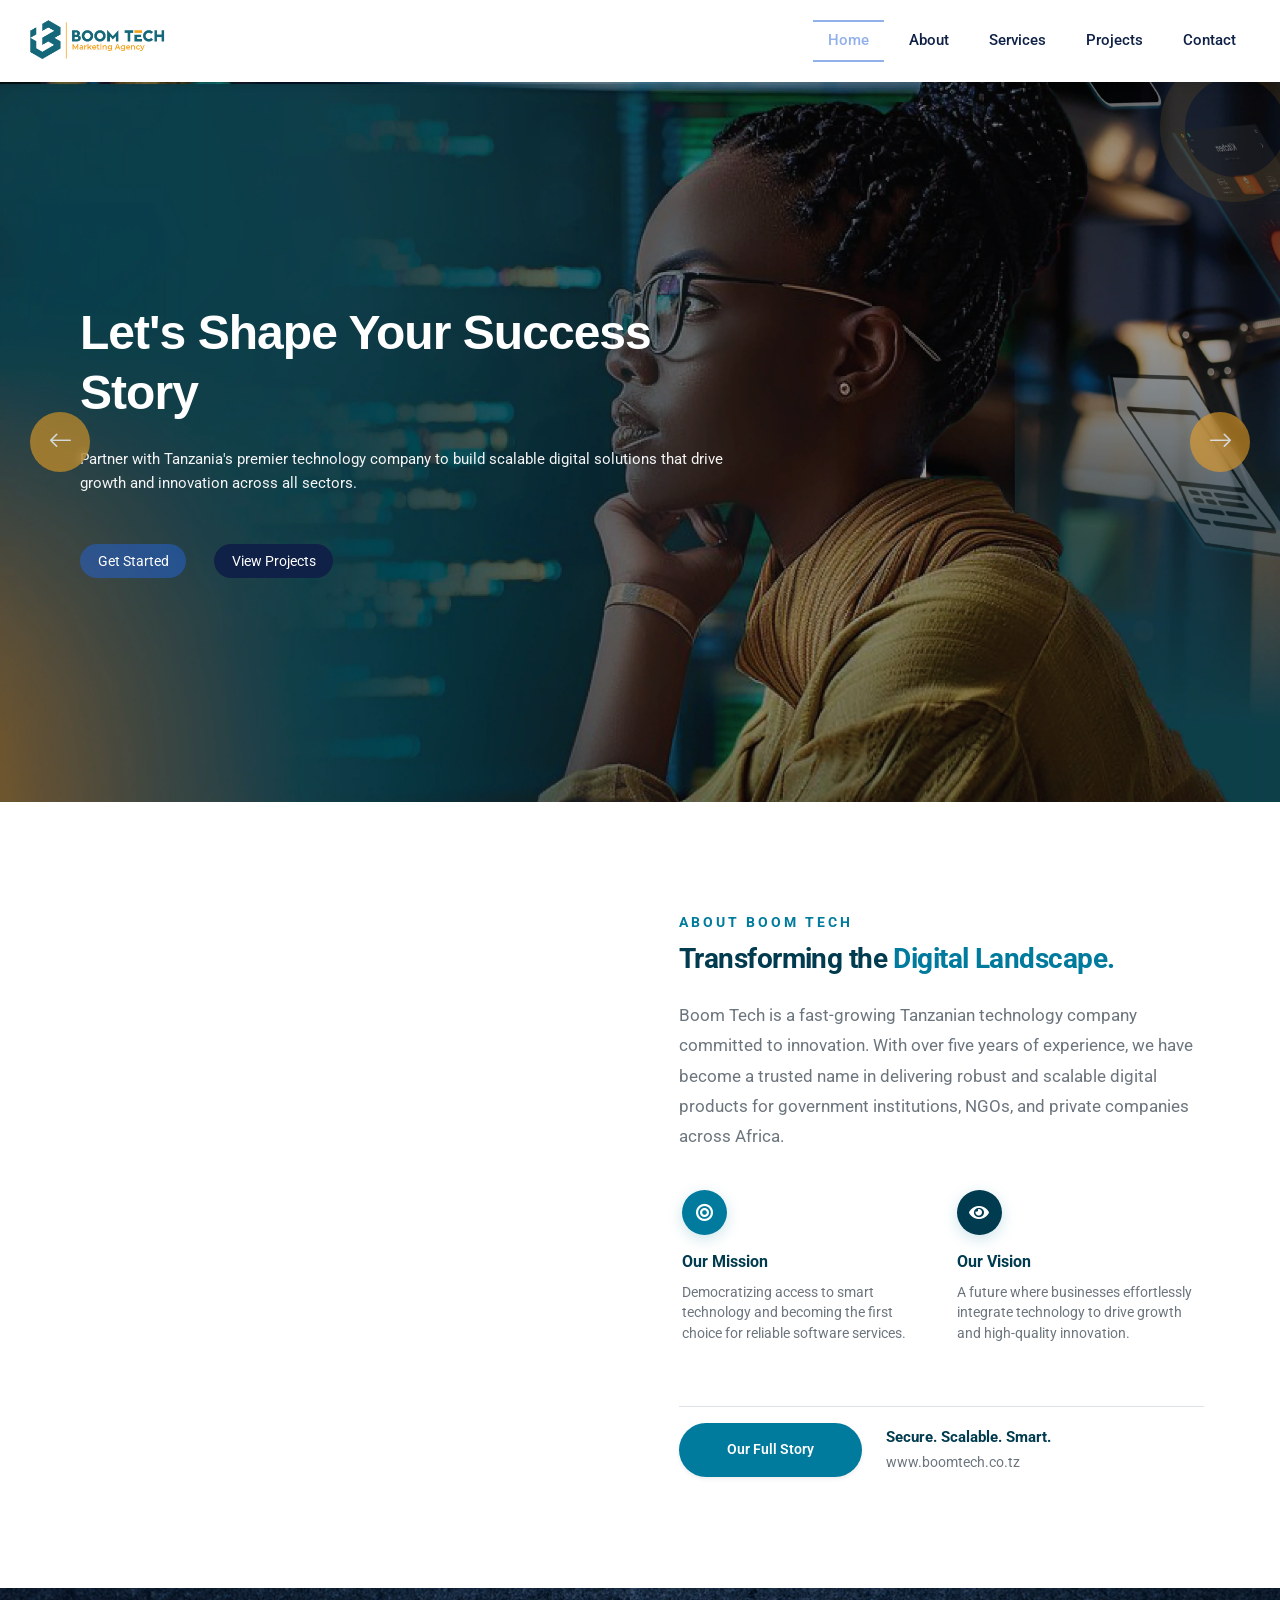
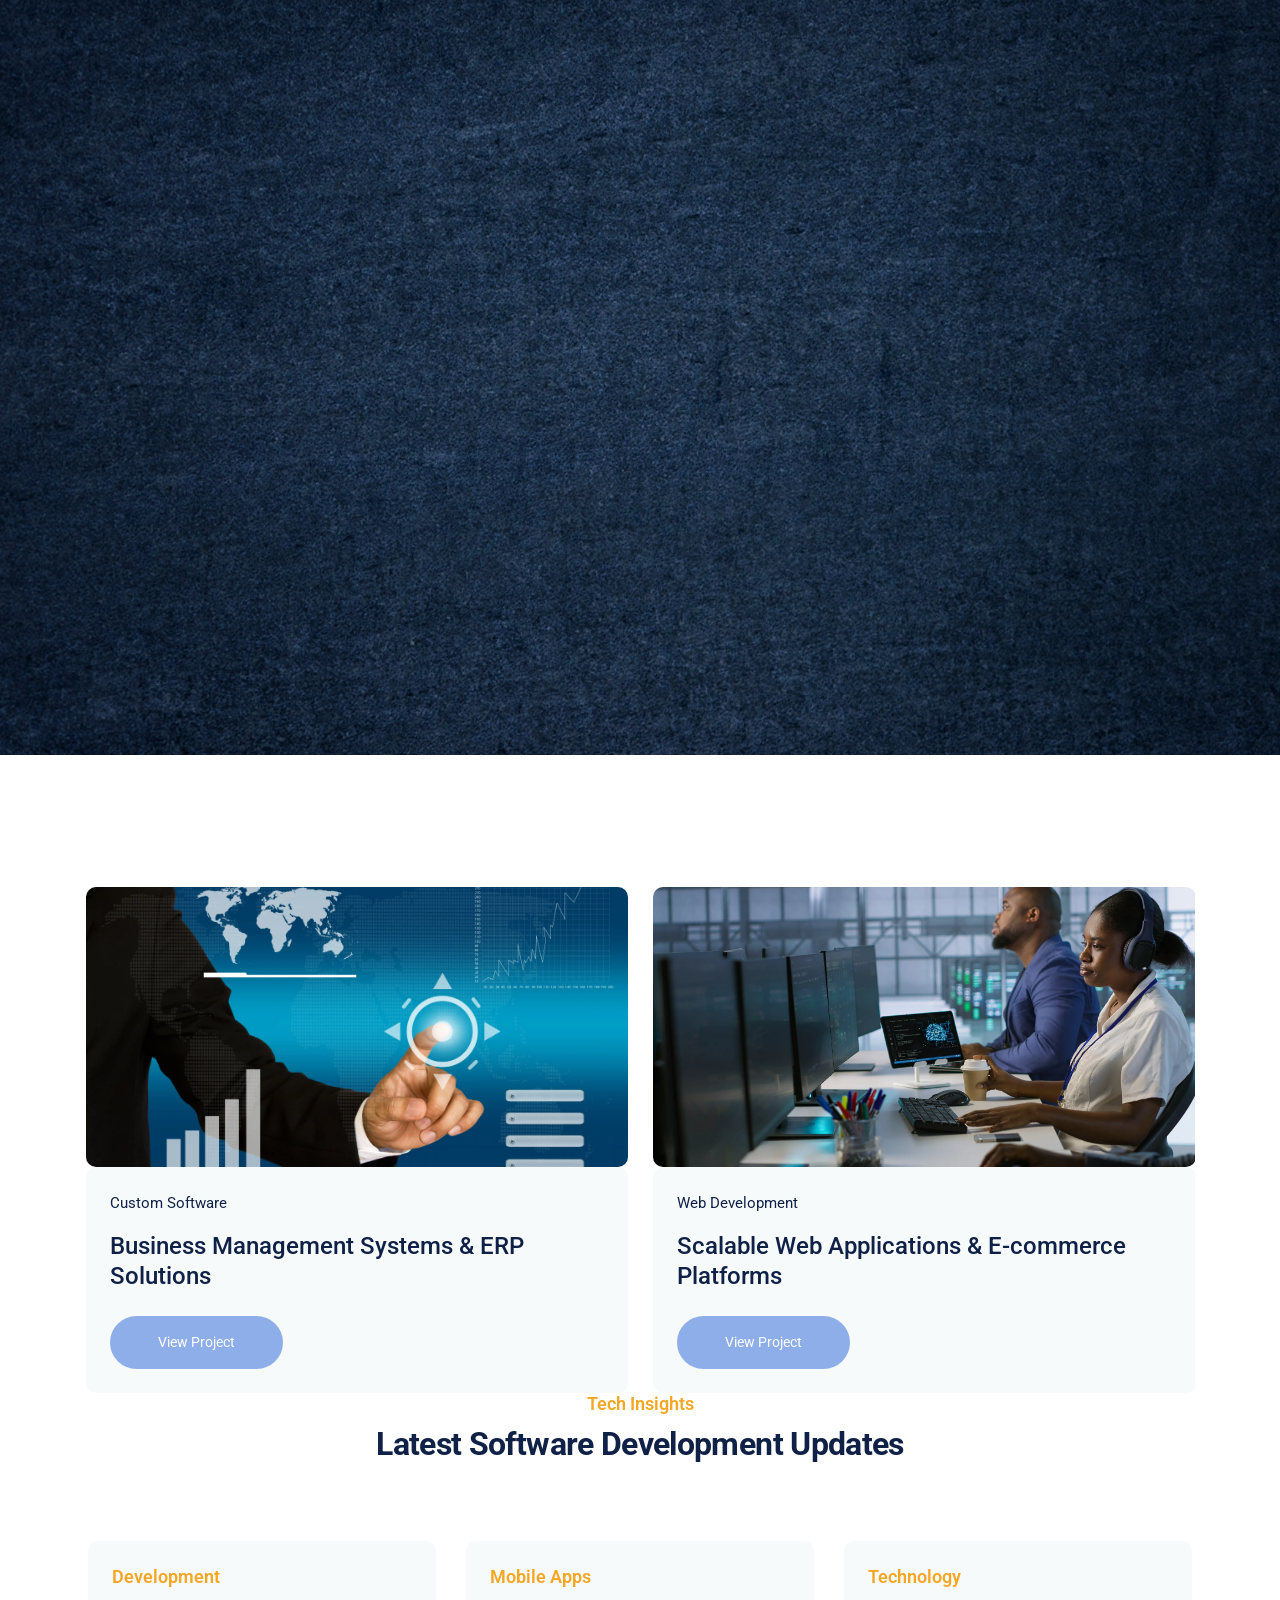
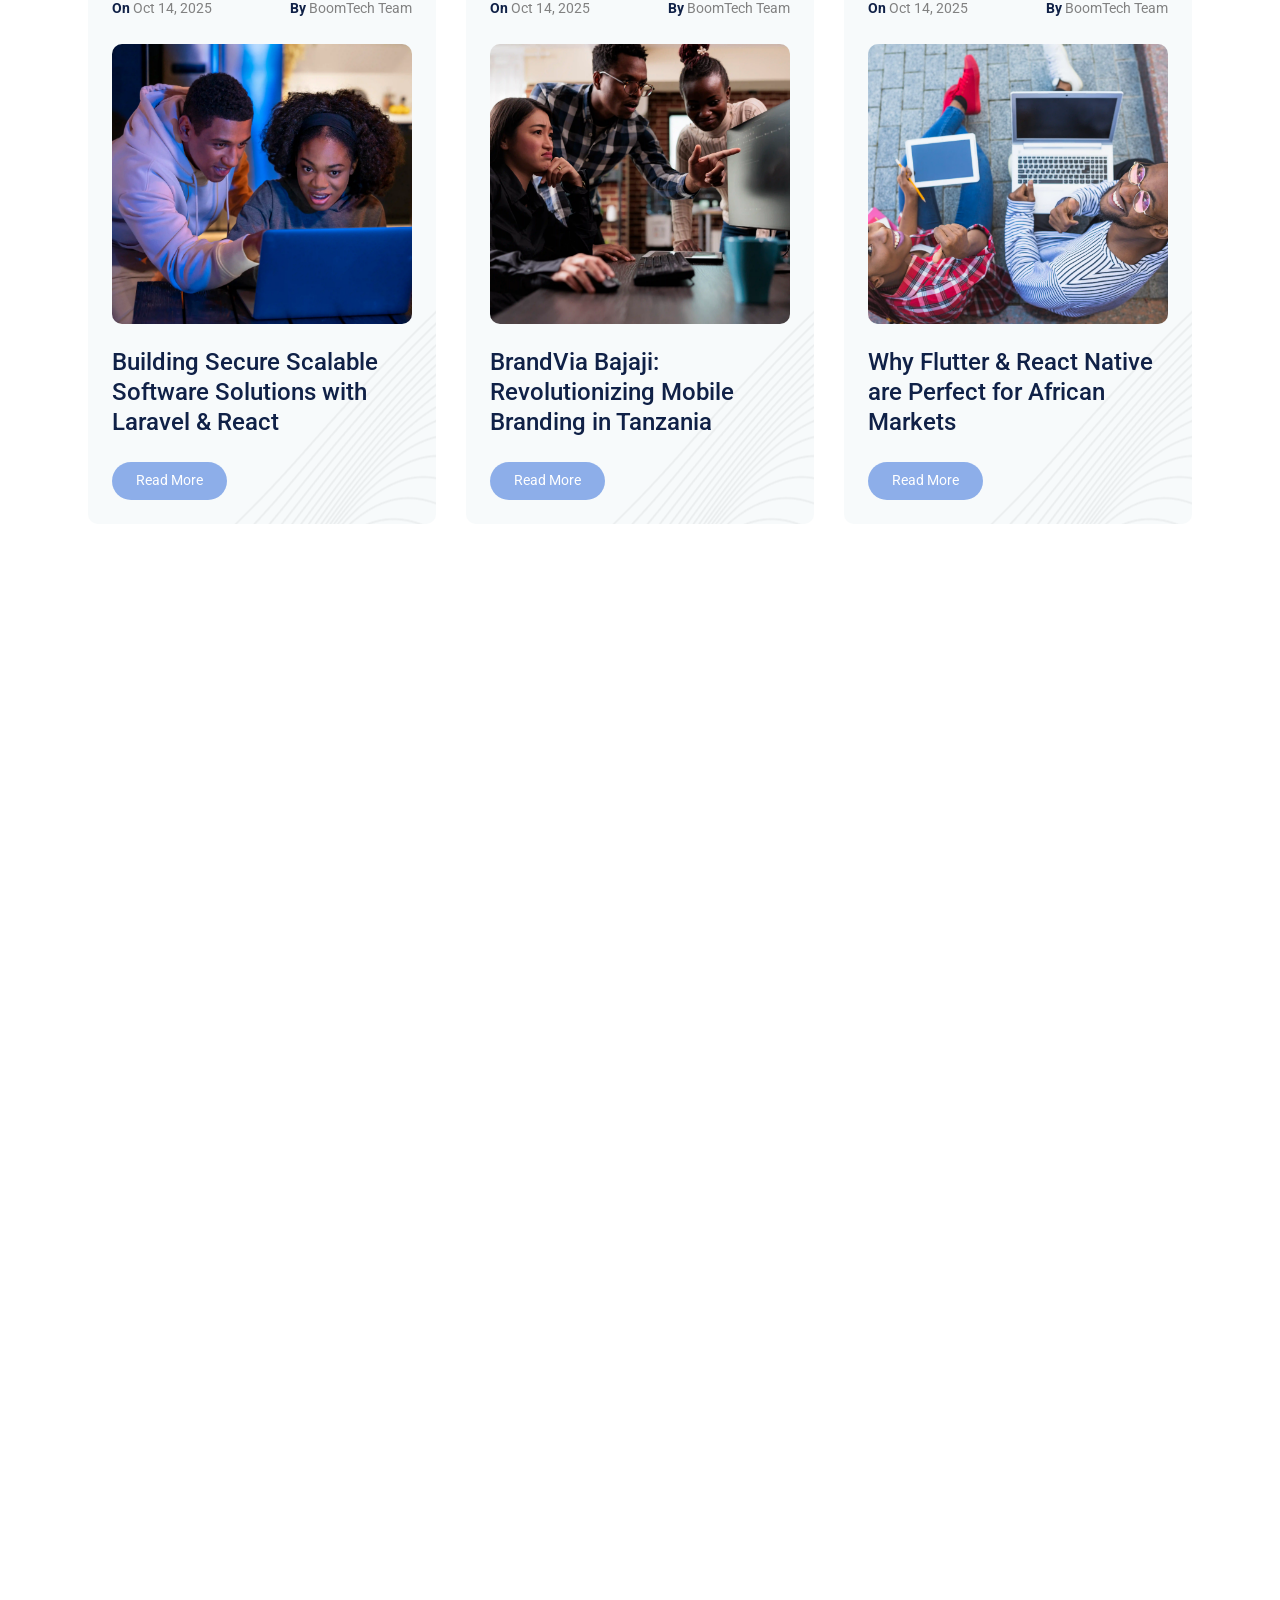
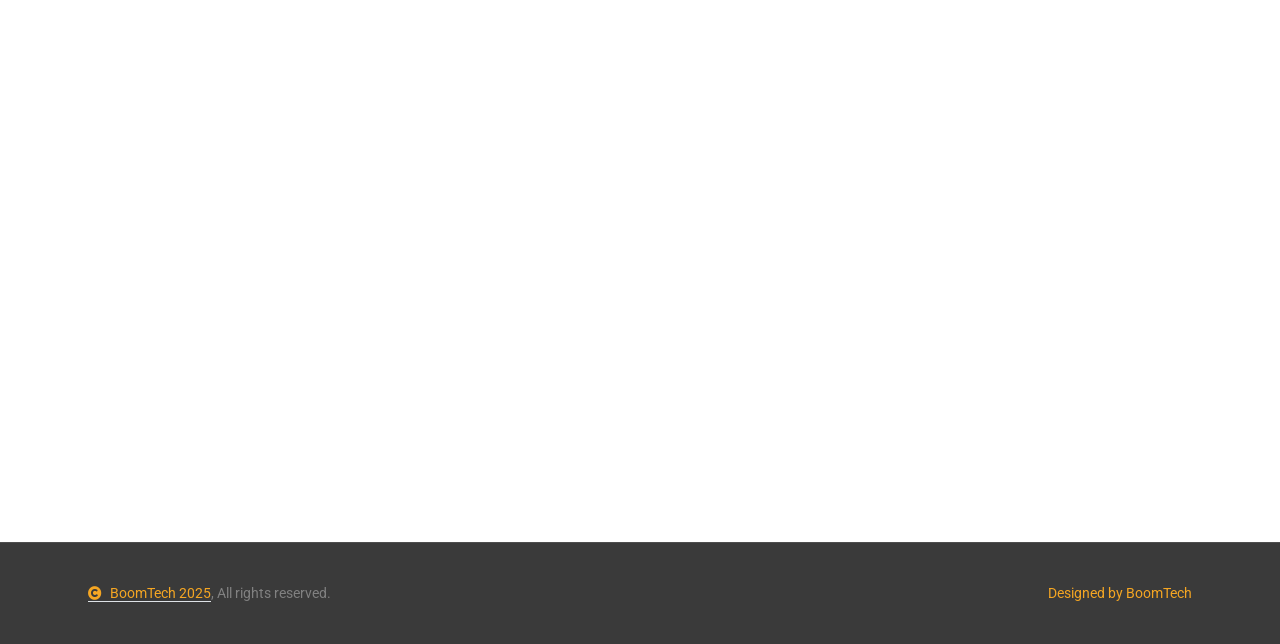
==== commit 3a15a601: "Updated website design" ====
--- a/index.html
+++ b/index.html
@@ -187,11 +187,13 @@
 <!-- About End -->
 
 <!-- Services Start -->
-<div class="container-fluid service py-5" style="background: #f4f7f8;">
+<div class="container-fluid service py-5" style="background: linear-gradient(rgba(0, 0, 0, 0.08), rgba(0, 0, 0, 0.1)), url('img/bg1.webp') no-repeat center center; background-size: cover;">
+
     <div class="container py-5">
         <div class="text-center mx-auto pb-5 wow fadeInUp" data-wow-delay="0.1s" style="max-width: 800px;">
             <h6 class="text-orange text-uppercase fw-bold mb-2" style="letter-spacing: 2px;">What We Offer</h6>
-            <h1 class="display-4 fw-bold text-petrol">Innovative Software <br><span class="text-teal">Development Services</span></h1>
+         <h1 class="display-4 fw-bold" style="color: #f8f4f4;">Innovative Software <br><span style="color: #33b5e5;">Development Services</span></h1>
+
         </div>
         <div class="row g-4">
             <!-- Service 1: Custom Software -->
@@ -273,7 +275,6 @@
                 </div>
                 <div class="project-content bg-light rounded p-4">
                     <div class="project-content-inner">
-                        <div class="project-icon mb-3"><i class="fas fa-mobile-alt fa-4x text-primary"></i></div>
                         <p class="text-dark fs-5 mb-3">Digital Marketing</p>
                         <a href="#" class="h4">Customer management system -TEch marketer</a>
                         <div class="pt-4">
@@ -288,7 +289,6 @@
                 </div>
                 <div class="project-content bg-light rounded p-4">
                     <div class="project-content-inner">
-                        <div class="project-icon mb-3"><i class="fas fa-code fa-4x text-primary"></i></div>
                         <p class="text-dark fs-5 mb-3">Custom Software</p>
                         <a href="#" class="h4">Business Management Systems & ERP Solutions</a>
                         <div class="pt-4">
@@ -303,7 +303,6 @@
                 </div>
                 <div class="project-content bg-light rounded p-4">
                     <div class="project-content-inner">
-                        <div class="project-icon mb-3"><i class="fas fa-globe fa-4x text-primary"></i></div>
                         <p class="text-dark fs-5 mb-3">Web Development</p>
                         <a href="#" class="h4">Scalable Web Applications & E-commerce Platforms</a>
                         <div class="pt-4">
--- a/css/style.css
+++ b/css/style.css
@@ -682,7 +682,7 @@
 
 /*** Footer ***/
 .footer {
-    background: var(--bs-dark);
+    background: #063544;
     color: #ccc;
     padding: 50px 0 20px;
 }
@@ -714,7 +714,7 @@
 .topbar .btn-square {
     opacity: 0.7;
     transition: all 0.3s ease;
-    background: rgba(35, 91, 245, 0.7) !important;
+    background: rgba(56, 131, 201, 0.7) !important;
 }
 
 .footer .btn-light:hover,
@@ -724,23 +724,23 @@
 .topbar .btn-square:hover {
     opacity: 1;
     transform: translateY(-2px);
-    background: rgba(35, 74, 245, 0.9) !important;
+    background: rgba(20, 27, 61, 0.055) !important;
 }
 
 .team-icon .btn-primary {
     opacity: 0.7;
-    background: rgba(35, 91, 245, 0.7) !important;
+    background: rgba(5, 11, 26, 0.7) !important;
     backdrop-filter: blur(5px);
 }
 
 .team-icon .btn-primary:hover {
     opacity: 1;
-    background: rgba(35, 84, 245, 0.9) !important;
+    background: rgba(138, 152, 196, 0.9) !important;
 }
 
 .copyright {
     border-top: 1px solid rgba(255,255,255,0.1);
-    background: var(--bs-dark) !important;
+    background:rgba(8, 8, 8, 0.795);
     padding: 15px 0;
     font-size: 0.85rem;
     text-align: center;
@@ -1035,7 +1035,7 @@
     transform: translate(-50%, -50%) scale(0);
     width: 55px;
     height: 55px;
-    background: var(--brand-orange);
+    background:#0b6680;
     color: white;
     border-radius: 50%;
     display: flex;
